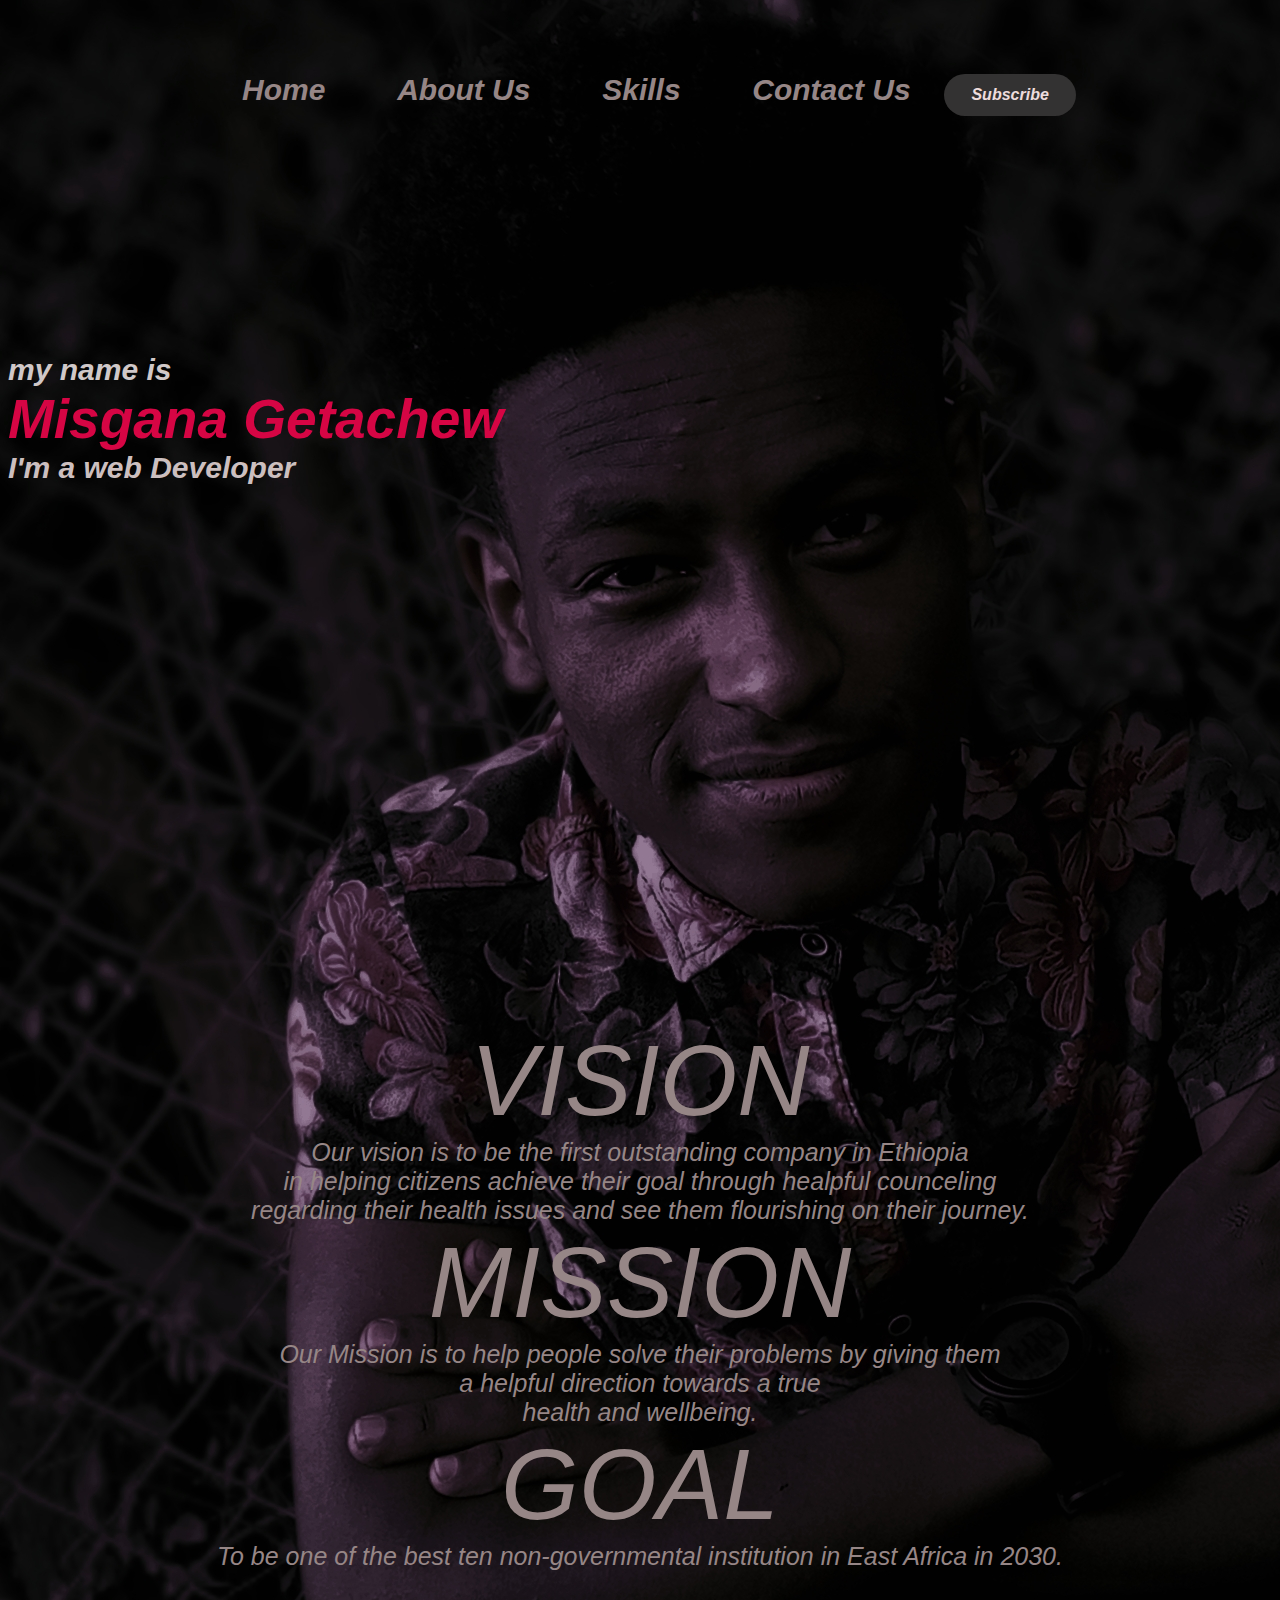
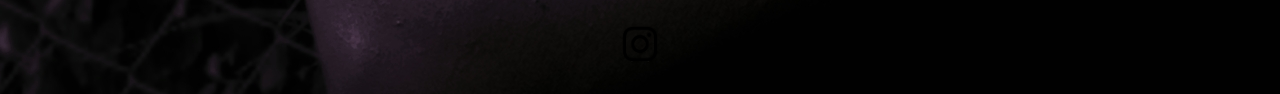
==== html/index.html @ cf56bacd "folderd" ====
<!DOCTYPE html>
<html lang="en">
<head>
    <meta charset="UTF-8">
    <meta http-equiv="X-UA-Compatible" content="IE=edge">
    <meta name="viewport" content="width=device-width, initial-scale=1.0">
    <title>official website</title>
    <link rel="stylesheet" href="index.css">
</head>
<body>
 <div><button id="btn"><a href="#">Home</a></button>
<button id="btn"> <a href="#">About Us</a></button>
<button id="btn"><a href="#">Skills</a></button>
<button id="btn"><a href="#">Contact Us</a></button>
<button id="btn2">Subscribe</button>
 </div>


    <div id="logo"><img style="text-align: center; 
        height: 350px;"
 src="a" alt=""> <br> <br style="font-size: small;
 color: aliceblue;"> <header style="color: rgb(208, 200, 200); font-size: 30px; text-align: left;"> my name is </header>
 <header style="text-align: left; font-size: 55px; font-weight: 9000px; color: rgb(214, 5, 68);">Misgana Getachew</header> 
<Header style="color: rgb(204, 191, 191); font-size: 30px; text-align: left;">I'm a web Developer</Header></div> 
 
 
<div>
    <a> VISION</a></div> 
<div id="vision">Our vision is to be the first outstanding company in Ethiopia
    <br> in helping citizens achieve their goal through healpful counceling <br> regarding their health issues and see them flourishing on their journey.</div>
<div>MISSION</div>
<div id="vision">Our Mission is to help people solve their problems by giving them <br>   a helpful direction towards a true <br> health and wellbeing. </div>
<div>GOAL</div> 
<div id="vision">To be one of the best ten non-governmental institution in East Africa in 2030.</div>


<script src="index.js"></script>

<div><a href="http://www.instagram.com/_misge._"><img id="igpic" src="ing transparent.png" alt=""></a></div>

</body>
</html>
---- html/index.css ----
body{
    /* background-color: rgb(98, 157, 104); */
    font-family: 'Lucida Sans', 'Lucida Sans Regular', 'Lucida Grande', 'Lucida Sans Unicode', Geneva, Verdana, sans-serif;
    font-size: 100px;
    color: rgb(150, 134, 134);
    text-align: center;
    font-style: oblique;
    

background: size 10px;
background-blend-mode: color-dodge;
background-image: url(editedmg.jpg);
background-position: 40%; align-self: center;
background-size:initial;
}

#logo{
    
height: 100vh;


width: 100%;

font-style: oblique;
font-weight: bolder;
}
#vision{
font-size: 25px;
font-style: oblique;
font-family:-apple-system, BlinkMacSystemFont, 'Segoe UI', Roboto, Oxygen, Ubuntu, Cantarell, 'Open Sans', 'Helvetica Neue', sans-serif;


}
#contact-us{
    font-family:'Franklin Gothic Medium', 'Arial Narrow', Arial, sans-serif;
    text-align: start;
    font-size: 20px;
    background-color: rgb(0, 21, 3);
    color: antiquewhite;
}
#btn{
    border: none;
    box-shadow: rgb(0, 21, 3);
    color: rgb(150, 134, 134);
background-color: brown;
font-size: 30px;
font-family: 'Lucida Sans', 'Lucida Sans Regular', 'Lucida Grande', 'Lucida Sans Unicode', Geneva, Verdana, sans-serif;
background: none;
cursor: pointer;
font-style: oblique;
font-weight: bold;
align-items: center;
padding-top: 10px;
padding-left: 3%;
}
#btn a{
    color:rgb(150, 134, 134) ;
    text-decoration: none;
}
#btn a:hover{
    color: rgb(255, 0, 149);
    transition: .3s;
}
#btn2{
    background-color: rgb(51, 50, 50);
    color: rgb(237, 220, 220);
    font-style: oblique;
    font-weight: bold;
    border: 2px solid transparent;
    border-radius: 30px;
    padding: 10px 25px;
    transition: transform .4s;
    font-size: medium;
}
#btn2:hover{
transform: scale(1.2);
}
#igpic{
    color: black;
    width: 50px;
    image-resolution: 400%;
}
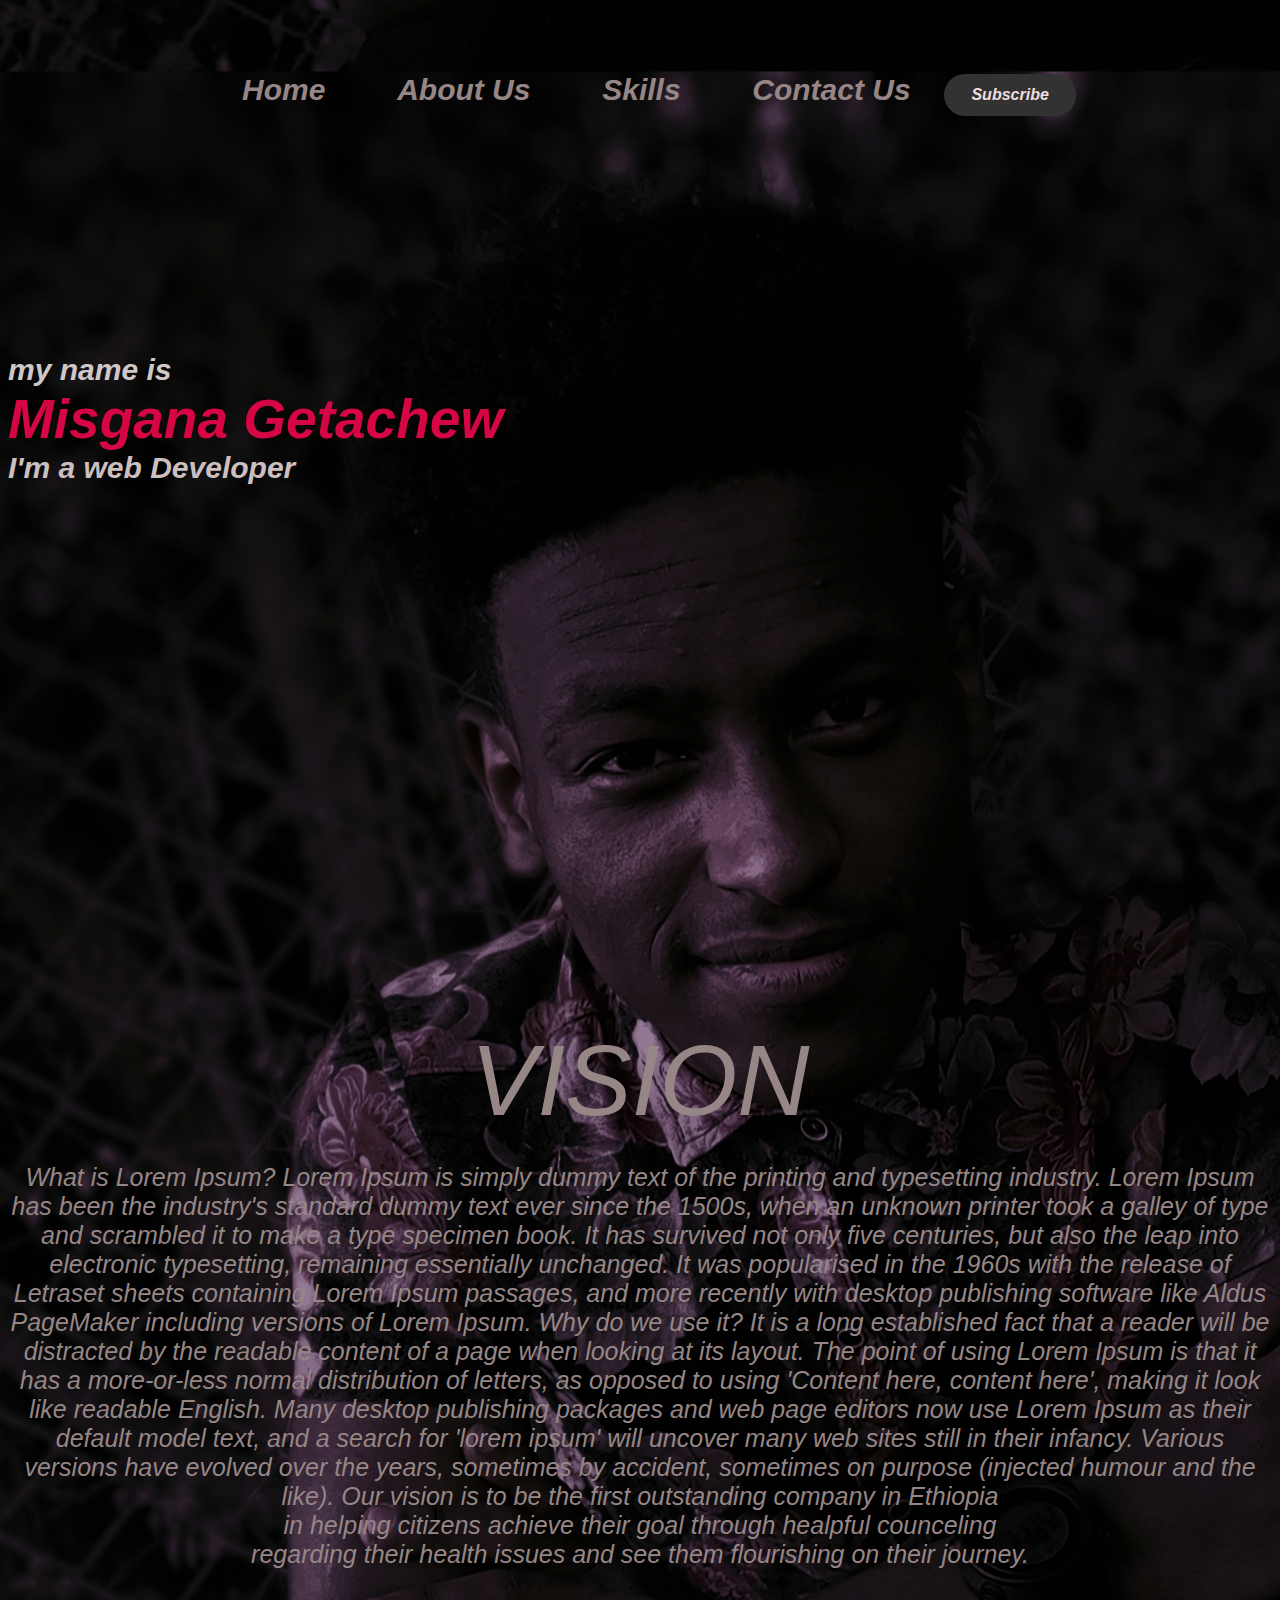
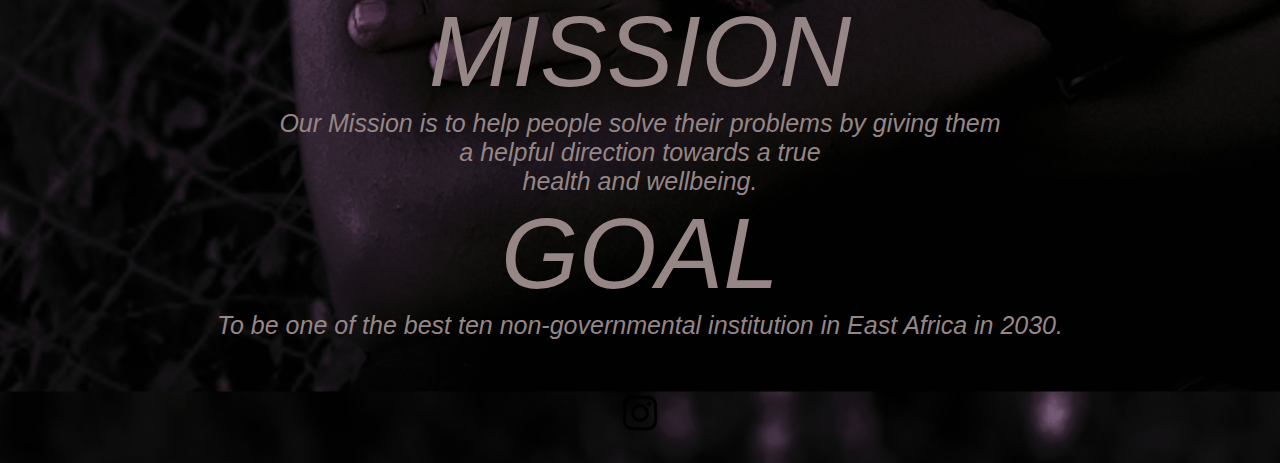
==== commit db15aa18: "html updated" ====
--- a/html/index.html
+++ b/html/index.html
@@ -26,8 +26,15 @@
  
 <div>
     <a> VISION</a></div> 
-<div id="vision">Our vision is to be the first outstanding company in Ethiopia
-    <br> in helping citizens achieve their goal through healpful counceling <br> regarding their health issues and see them flourishing on their journey.</div>
+<div id="vision"><p>
+    What is Lorem Ipsum?
+    Lorem Ipsum is simply dummy text of the printing and typesetting industry. Lorem Ipsum has been the industry's standard dummy text ever since the 1500s, when an unknown printer took a galley of type and scrambled it to make a type specimen book. It has survived not only five centuries, but also the leap into electronic typesetting, remaining essentially unchanged. It was popularised in the 1960s with the release of Letraset sheets containing Lorem Ipsum passages, and more recently with desktop publishing software like Aldus PageMaker including versions of Lorem Ipsum.
+    
+    Why do we use it?
+    It is a long established fact that a reader will be distracted by the readable content of a page when looking at its layout. The point of using Lorem Ipsum is that it has a more-or-less normal distribution of letters, as opposed to using 'Content here, content here', making it look like readable English. Many desktop publishing packages and web page editors now use Lorem Ipsum as their default model text, and a search for 'lorem ipsum' will uncover many web sites still in their infancy. Various versions have evolved over the years, sometimes by accident, sometimes on purpose (injected humour and the like).
+    Our vision is to be the first outstanding company in Ethiopia
+    <br> in helping citizens achieve their goal through healpful counceling <br> regarding their health issues and see them flourishing on their journey.
+    </p> </div>
 <div>MISSION</div>
 <div id="vision">Our Mission is to help people solve their problems by giving them <br>   a helpful direction towards a true <br> health and wellbeing. </div>
 <div>GOAL</div> 
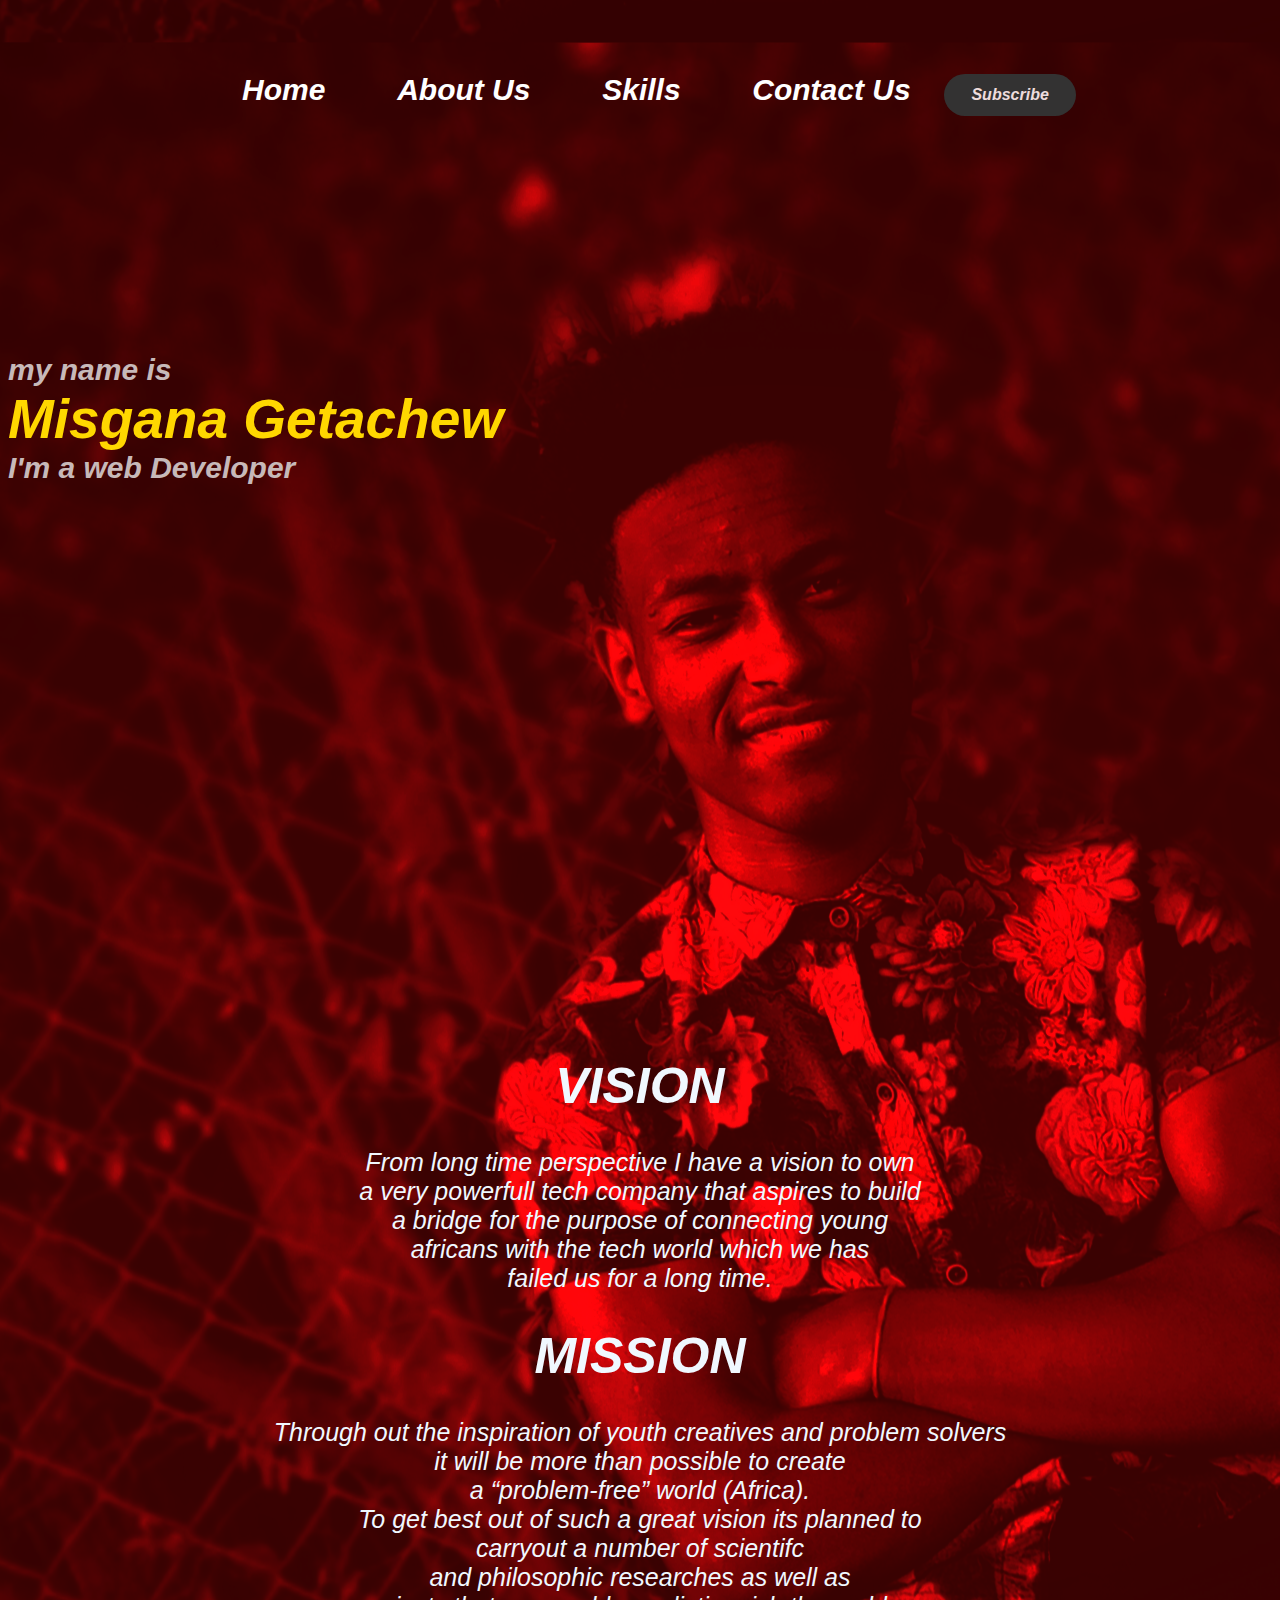
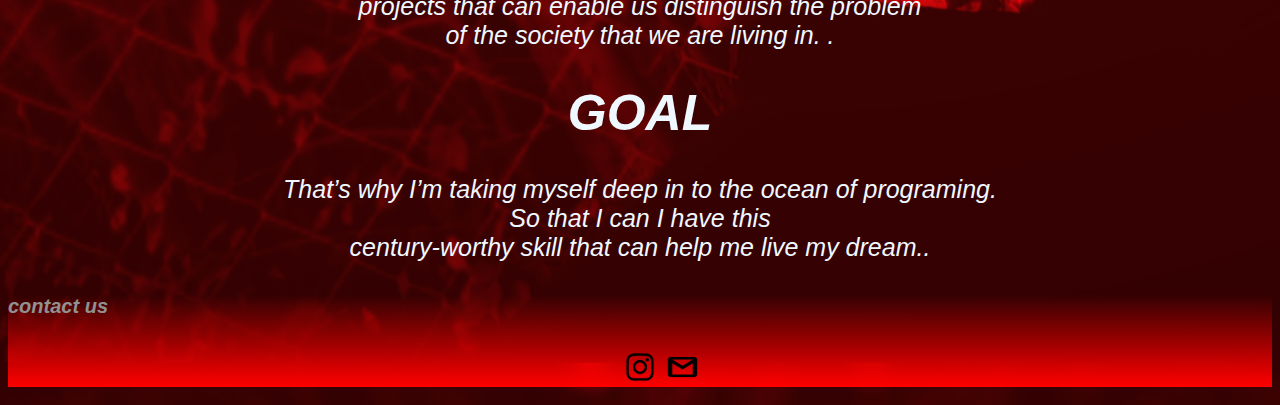
==== commit 5c0a9f17: "required an edit to my html and css and also some of my contents" ====
--- a/html/index.html
+++ b/html/index.html
@@ -7,11 +7,11 @@
     <title>official website</title>
     <link rel="stylesheet" href="index.css">
 </head>
-<body>
- <div><button id="btn"><a href="#">Home</a></button>
+<body >
+ <div id="initial-page"><button id="btn"><a href="#">Home</a></button>
 <button id="btn"> <a href="#">About Us</a></button>
 <button id="btn"><a href="#">Skills</a></button>
-<button id="btn"><a href="#">Contact Us</a></button>
+<button id="btn"><a href="index2.html">Contact Us</a></button>
 <button id="btn2">Subscribe</button>
  </div>
 
@@ -19,31 +19,40 @@
     <div id="logo"><img style="text-align: center; 
         height: 350px;"
  src="a" alt=""> <br> <br style="font-size: small;
- color: aliceblue;"> <header style="color: rgb(208, 200, 200); font-size: 30px; text-align: left;"> my name is </header>
- <header style="text-align: left; font-size: 55px; font-weight: 9000px; color: rgb(214, 5, 68);">Misgana Getachew</header> 
-<Header style="color: rgb(204, 191, 191); font-size: 30px; text-align: left;">I'm a web Developer</Header></div> 
+ color: aliceblue;"> <header style="color: rgb(199, 185, 185); font-size: 30px; text-align: left;"> my name is </header>
+ <header style="text-align: left; font-size: 55px; font-weight: 9000px; color: #FFD700;">Misgana Getachew</header> 
+<Header style="color: rgb(199, 185, 185); font-size: 30px; text-align: left;">I'm a web Developer</Header></div> 
  
- 
-<div>
-    <a> VISION</a></div> 
-<div id="vision"><p>
-    What is Lorem Ipsum?
-    Lorem Ipsum is simply dummy text of the printing and typesetting industry. Lorem Ipsum has been the industry's standard dummy text ever since the 1500s, when an unknown printer took a galley of type and scrambled it to make a type specimen book. It has survived not only five centuries, but also the leap into electronic typesetting, remaining essentially unchanged. It was popularised in the 1960s with the release of Letraset sheets containing Lorem Ipsum passages, and more recently with desktop publishing software like Aldus PageMaker including versions of Lorem Ipsum.
+<div id="vision">
+
+<h1>VISION </h1>
     
-    Why do we use it?
-    It is a long established fact that a reader will be distracted by the readable content of a page when looking at its layout. The point of using Lorem Ipsum is that it has a more-or-less normal distribution of letters, as opposed to using 'Content here, content here', making it look like readable English. Many desktop publishing packages and web page editors now use Lorem Ipsum as their default model text, and a search for 'lorem ipsum' will uncover many web sites still in their infancy. Various versions have evolved over the years, sometimes by accident, sometimes on purpose (injected humour and the like).
-    Our vision is to be the first outstanding company in Ethiopia
-    <br> in helping citizens achieve their goal through healpful counceling <br> regarding their health issues and see them flourishing on their journey.
-    </p> </div>
-<div>MISSION</div>
-<div id="vision">Our Mission is to help people solve their problems by giving them <br>   a helpful direction towards a true <br> health and wellbeing. </div>
-<div>GOAL</div> 
-<div id="vision">To be one of the best ten non-governmental institution in East Africa in 2030.</div>
+<p>
+    
+From long time perspective I have a vision to own<br> a very powerfull tech company that aspires to build<br> a bridge for 
+the purpose of connecting young <br>africans with the tech world which we has <br>failed us for a long time.
+
+    </p>
+    <h1>MISSION</h1>
+    Through out  the inspiration of youth creatives and problem solvers <br> it will be more than possible to create <br>
+    a “problem-free” world (Africa).<br> To get best out of such a great vision its planned to <br>carryout  a number of scientifc <br>
+    and philosophic researches as well as<br> projects that can enable us distinguish the problem<br> of the society that we are living in.  . 
+    <h1>GOAL</h1>
+    That’s why I’m taking myself deep in to the ocean of programing.<br> So that I can I have this <br>century-worthy skill that can help 
+    me live my dream..</div>
+
+
 
 
 <script src="index.js"></script>
 
-<div><a href="http://www.instagram.com/_misge._"><img id="igpic" src="ing transparent.png" alt=""></a></div>
 
-</body>
+</body><footer><div id="last-page"> 
+<h5>contact us</h5>
+<ul style="text-align: center;"> 
+<a href="http://www.instagram.com/_misge._"><img style="height: 30px;" src="ing transparent.png" alt=""></a>
+<a href="http://misgesonofgod@gmail.com"><img style="height: 30px; width: 35px;"    src="gmail.png" alt=""></a>
+</ul>
+</div></footer>
+
 </html>--- a/html/index.css
+++ b/html/index.css
@@ -1,15 +1,15 @@
 body{
-    /* background-color: rgb(98, 157, 104); */
+    background-color: rgb(41, 1, 1);
     font-family: 'Lucida Sans', 'Lucida Sans Regular', 'Lucida Grande', 'Lucida Sans Unicode', Geneva, Verdana, sans-serif;
     font-size: 100px;
-    color: rgb(150, 134, 134);
+    /* color: rgb(150, 134, 134); */
     text-align: center;
     font-style: oblique;
     
 
 background: size 10px;
 background-blend-mode: color-dodge;
-background-image: url(editedmg.jpg);
+background-image: url(newpic2.jpg);
 background-position: 40%; align-self: center;
 background-size:initial;
 }
@@ -28,6 +28,7 @@
 font-size: 25px;
 font-style: oblique;
 font-family:-apple-system, BlinkMacSystemFont, 'Segoe UI', Roboto, Oxygen, Ubuntu, Cantarell, 'Open Sans', 'Helvetica Neue', sans-serif;
+color: aliceblue;
 
 
 }
@@ -36,13 +37,13 @@
     text-align: start;
     font-size: 20px;
     background-color: rgb(0, 21, 3);
-    color: antiquewhite;
+    color: rgb(187, 167, 141);
 }
 #btn{
     border: none;
-    box-shadow: rgb(0, 21, 3);
-    color: rgb(150, 134, 134);
-background-color: brown;
+
+ 
+background-color: rgb(199, 185, 185);
 font-size: 30px;
 font-family: 'Lucida Sans', 'Lucida Sans Regular', 'Lucida Grande', 'Lucida Sans Unicode', Geneva, Verdana, sans-serif;
 background: none;
@@ -54,7 +55,7 @@
 padding-left: 3%;
 }
 #btn a{
-    color:rgb(150, 134, 134) ;
+    color:rgb(255, 255, 255) ;
     text-decoration: none;
 }
 #btn a:hover{
@@ -75,8 +76,38 @@
 #btn2:hover{
 transform: scale(1.2);
 }
-#igpic{
+
+ul{
+    font-size: large;
+    background-color: none;
+}
+ul a{
     color: black;
-    width: 50px;
-    image-resolution: 400%;
+}
+ul a:hover{
+    color: darkgrey;
+    transition: .4s;
+}
+footer{
+    font-size: 30px;
+}
+#initial-page{
+    background-color: transparent;
+    /* box-shadow: 10px 10px rgb(73, 197, 235); */
+}
+#last-page{
+    /* background-color: rgb(122, 10, 0); */
+    /* background-image: linear-gradient(rgb(165, 24, 0), rgb(60, 3, 0)); */
+    box-shadow: inset;
+    font-size: 30px;
+   text-align: left;
+   background-image: linear-gradient(to bottom, rgba(255,0,0,0), rgba(255,0,0,1));
+}
+h5{
+    font-size: 20px;
+    font-style: oblique;
+    font-family:sans-serif;
+    color: rgb(145, 145, 145);
+    font-weight: none;
+
 }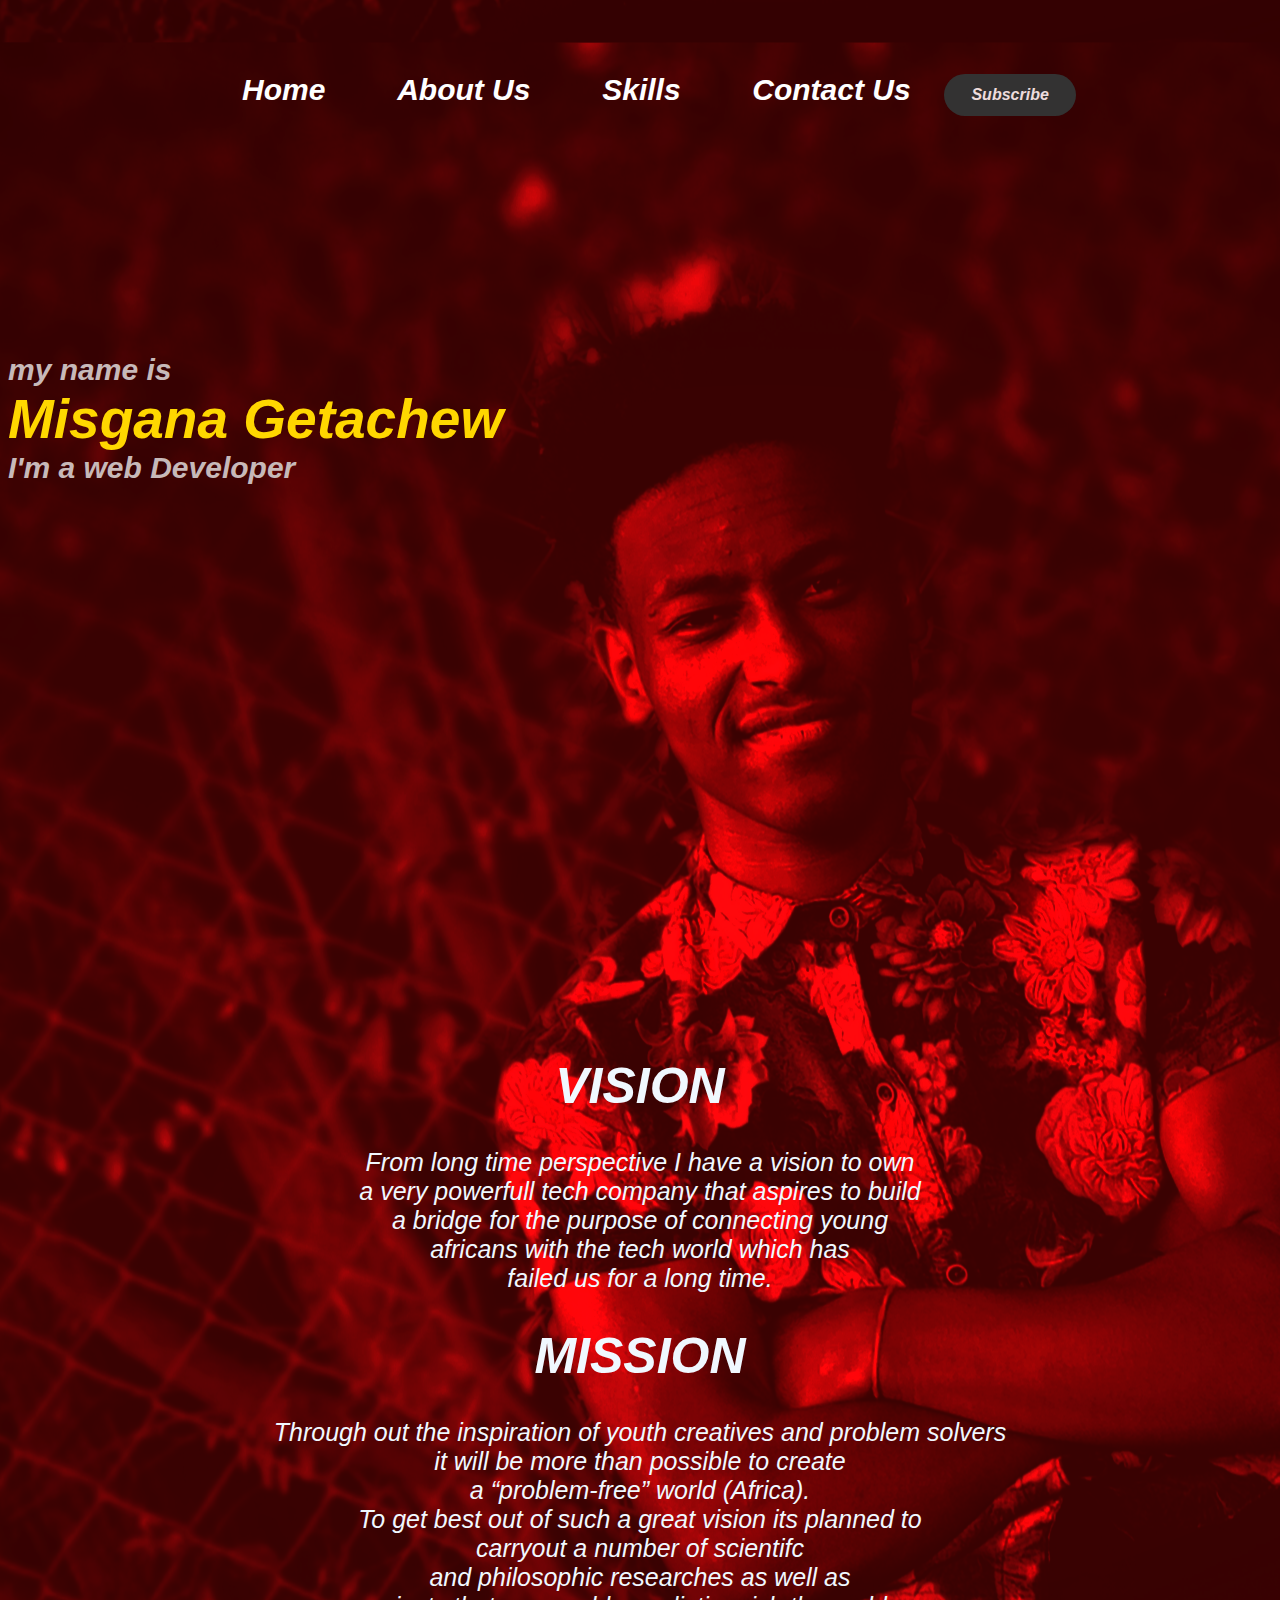
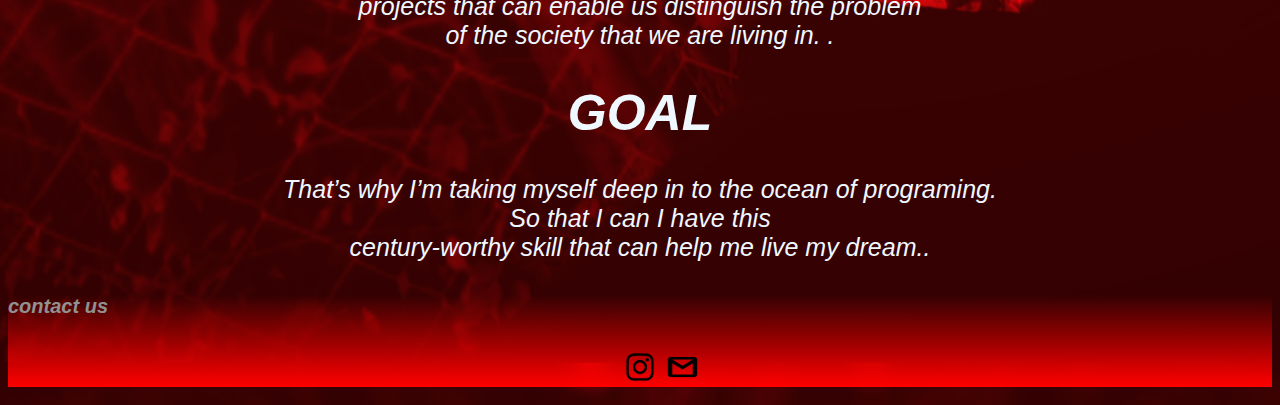
==== commit 2a485488: "spelling error" ====
--- a/html/index.html
+++ b/html/index.html
@@ -30,7 +30,7 @@
 <p>
     
 From long time perspective I have a vision to own<br> a very powerfull tech company that aspires to build<br> a bridge for 
-the purpose of connecting young <br>africans with the tech world which we has <br>failed us for a long time.
+the purpose of connecting young <br>africans with the tech world which has <br>failed us for a long time.
 
     </p>
     <h1>MISSION</h1>
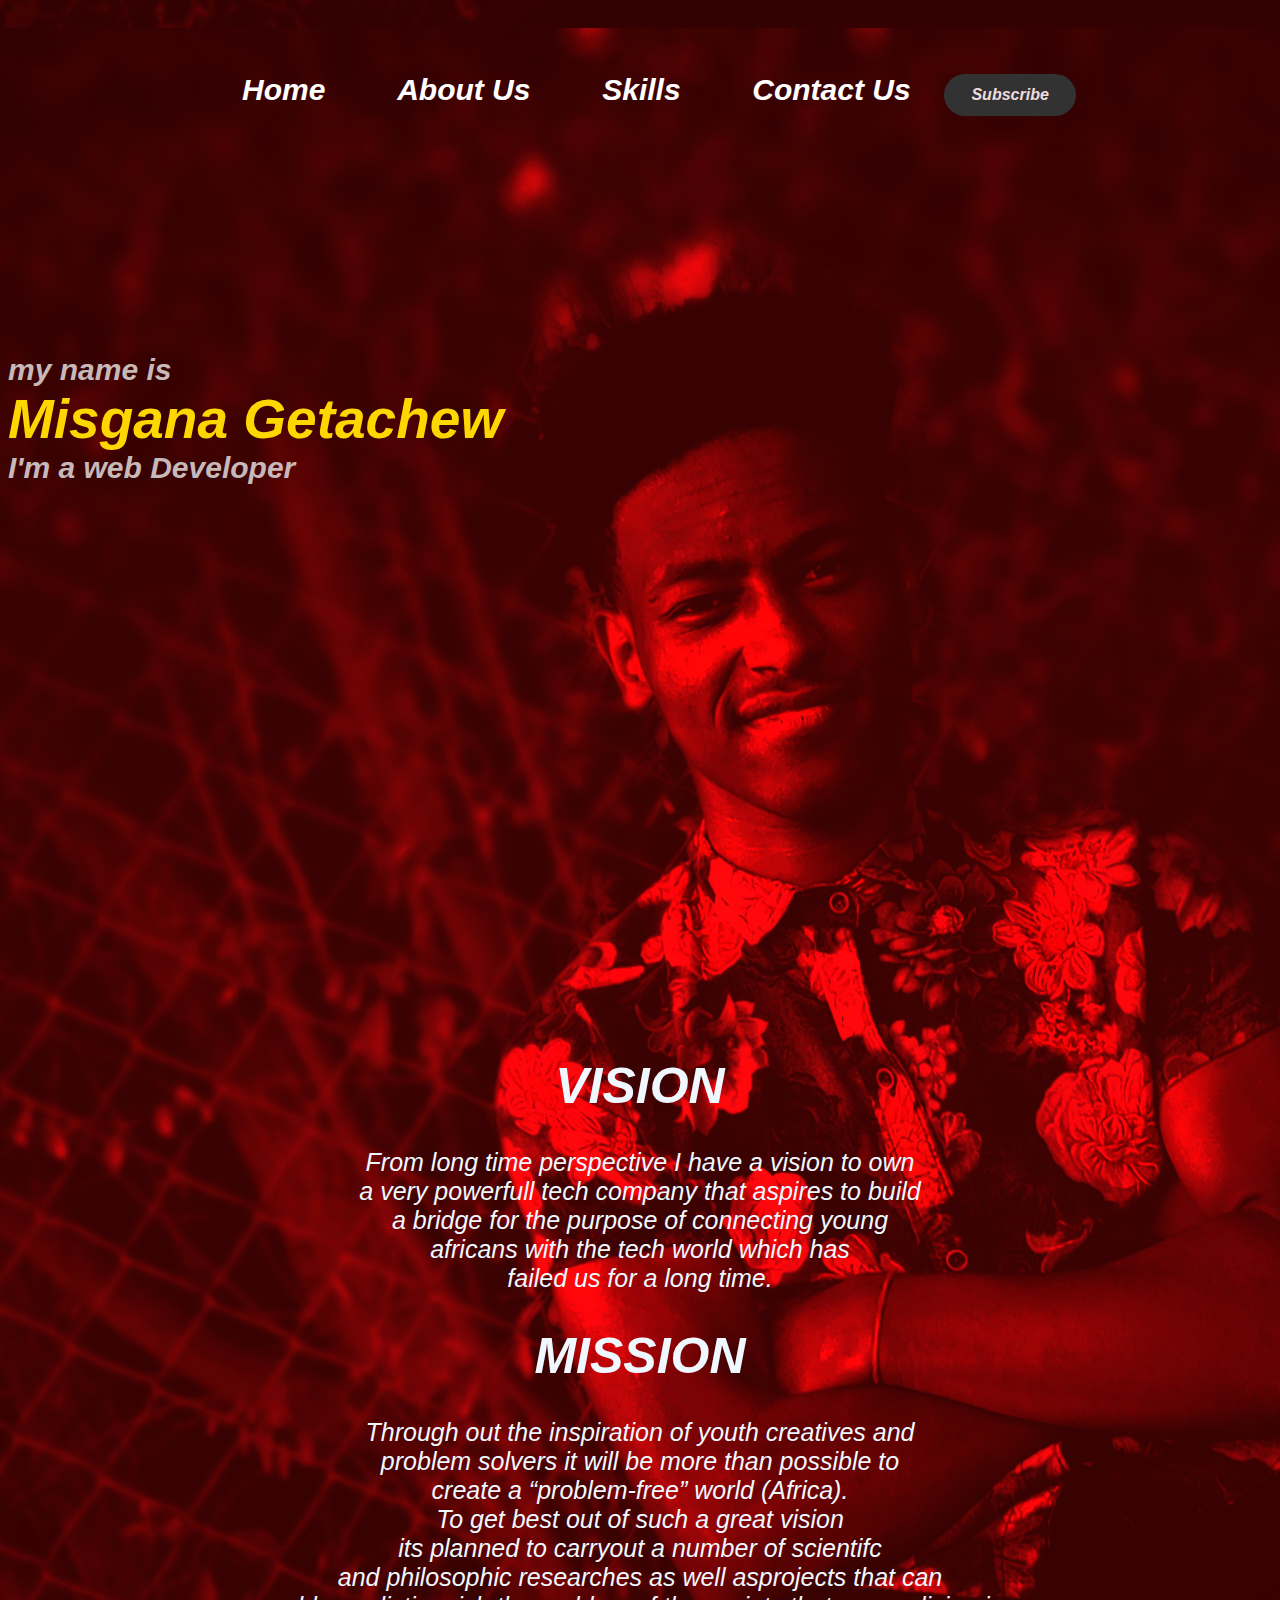
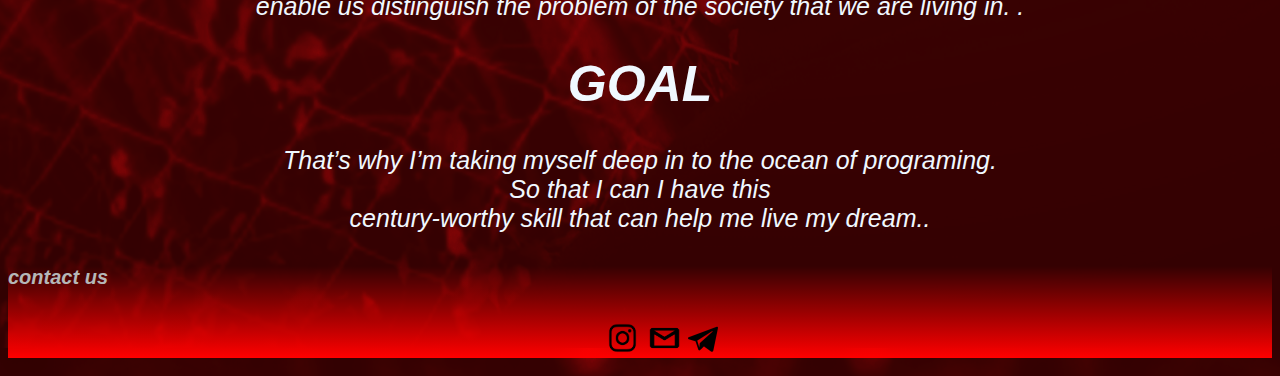
==== commit edeeeb61: "icon added" ====
--- a/html/index.html
+++ b/html/index.html
@@ -34,12 +34,12 @@
 
     </p>
     <h1>MISSION</h1>
-    Through out  the inspiration of youth creatives and problem solvers <br> it will be more than possible to create <br>
-    a “problem-free” world (Africa).<br> To get best out of such a great vision its planned to <br>carryout  a number of scientifc <br>
-    and philosophic researches as well as<br> projects that can enable us distinguish the problem<br> of the society that we are living in.  . 
+Through out  the inspiration of youth creatives and<br>  problem solvers it will be more than possible to <br>create 
+a “problem-free” world (Africa).<br> To get best out of such a great vision <br>its planned to carryout  a number of scientifc <br>
+and philosophic researches as well  asprojects that can<br> enable us distinguish the problem of the society that we are living in.  . 
     <h1>GOAL</h1>
-    That’s why I’m taking myself deep in to the ocean of programing.<br> So that I can I have this <br>century-worthy skill that can help 
-    me live my dream..</div>
+That’s why I’m taking myself deep in to the ocean of programing.<br> So that I can I have this <br>century-worthy skill that can help 
+me live my dream..</div>
 
 
 
@@ -52,6 +52,7 @@
 <ul style="text-align: center;"> 
 <a href="http://www.instagram.com/_misge._"><img style="height: 30px;" src="ing transparent.png" alt=""></a>
 <a href="http://misgesonofgod@gmail.com"><img style="height: 30px; width: 35px;"    src="gmail.png" alt=""></a>
+<a href="https://t.me/misgesG"><img style="height: 30px;" src="telegram.png" alt=""></a>
 </ul>
 </div></footer>
 
--- a/html/index.css
+++ b/html/index.css
@@ -106,8 +106,8 @@
 h5{
     font-size: 20px;
     font-style: oblique;
-    font-family:sans-serif;
-    color: rgb(145, 145, 145);
+    font-family:'Lucida Sans', 'Lucida Sans Regular', 'Lucida Grande', 'Lucida Sans Unicode', Geneva, Verdana, sans-serif;
+    color: rgb(181, 183, 184);
     font-weight: none;
 
 }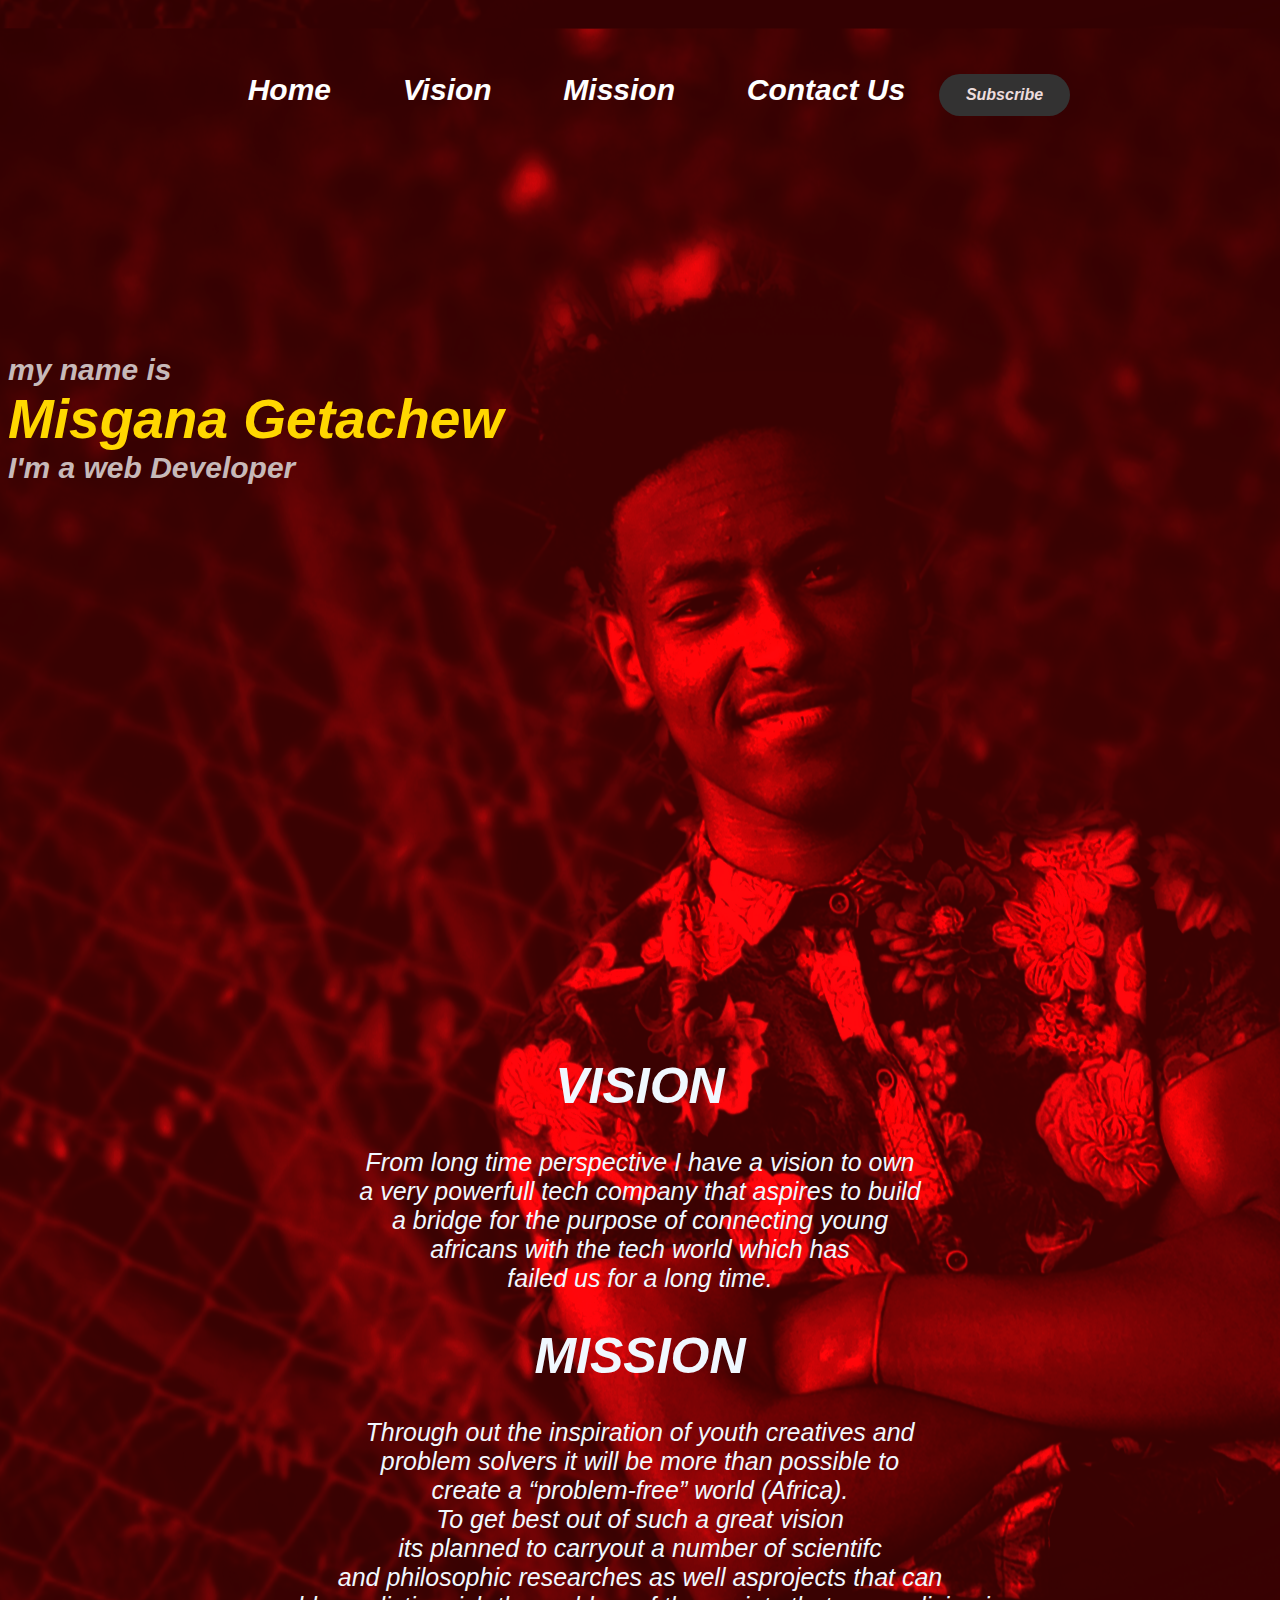
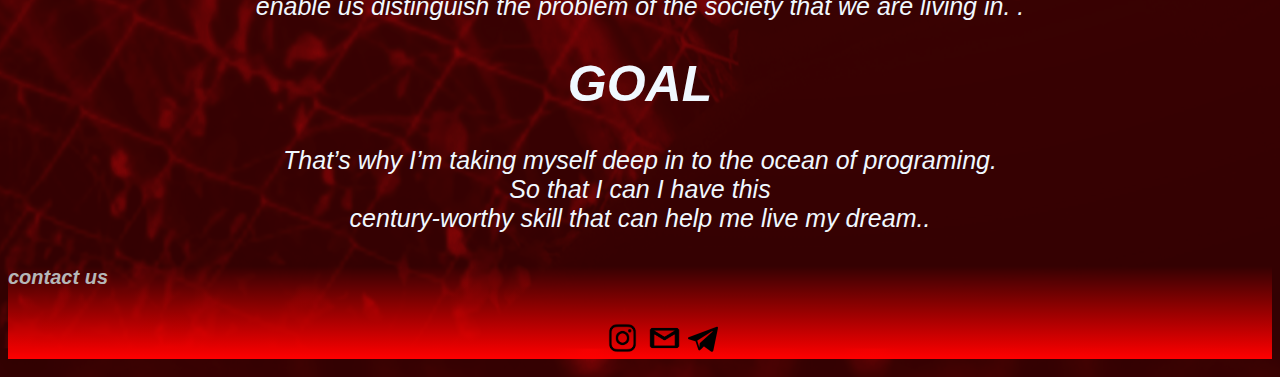
==== commit a6205238: "added some hyperlinks to index.html" ====
--- a/html/index.html
+++ b/html/index.html
@@ -8,9 +8,9 @@
     <link rel="stylesheet" href="index.css">
 </head>
 <body >
- <div id="initial-page"><button id="btn"><a href="#">Home</a></button>
-<button id="btn"> <a href="#">About Us</a></button>
-<button id="btn"><a href="#">Skills</a></button>
+ <div id="initial-page"><button id="btn"><a href="index.html">Home</a></button>
+<button id="btn"> <a href="#vision">Vision</a></button>
+<button id="btn"><a href="#mission">Mission</a></button>
 <button id="btn"><a href="index2.html">Contact Us</a></button>
 <button id="btn2">Subscribe</button>
  </div>
@@ -25,7 +25,7 @@
  
 <div id="vision">
 
-<h1>VISION </h1>
+<h1><a name="vision"></a> VISION </h1>
     
 <p>
     
@@ -33,7 +33,7 @@
 the purpose of connecting young <br>africans with the tech world which has <br>failed us for a long time.
 
     </p>
-    <h1>MISSION</h1>
+    <h1><a name="mission"></a> MISSION</h1>
 Through out  the inspiration of youth creatives and<br>  problem solvers it will be more than possible to <br>create 
 a “problem-free” world (Africa).<br> To get best out of such a great vision <br>its planned to carryout  a number of scientifc <br>
 and philosophic researches as well  asprojects that can<br> enable us distinguish the problem of the society that we are living in.  . 
--- a/html/index.css
+++ b/html/index.css
@@ -82,7 +82,12 @@
     background-color: none;
 }
 ul a{
-    color: black;
+    text-decoration: none;
+    color: rgb(255, 255, 255);
+    font-family: 'Acme', sans-serif;
+    font-size: larger;
+    text-shadow: 3px 3px rgb(7, 97, 94);
+   
 }
 ul a:hover{
     color: darkgrey;
